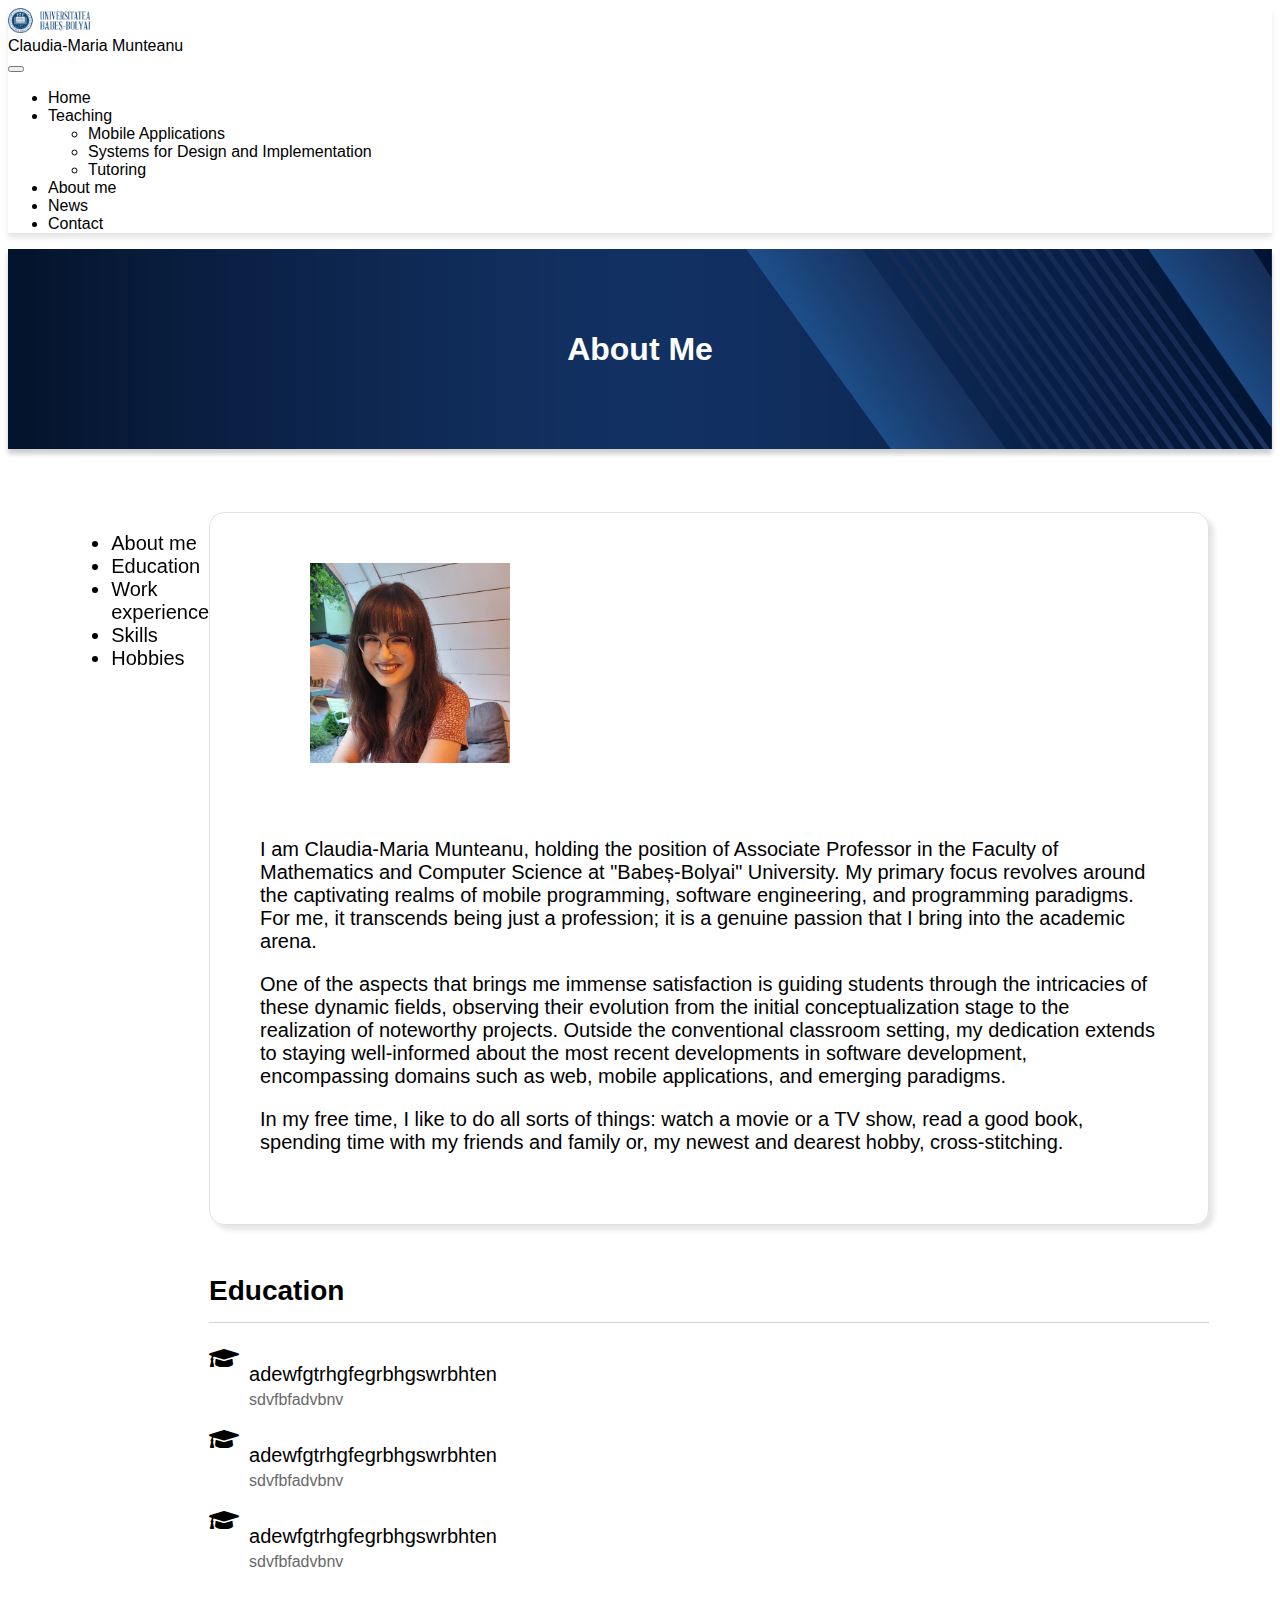
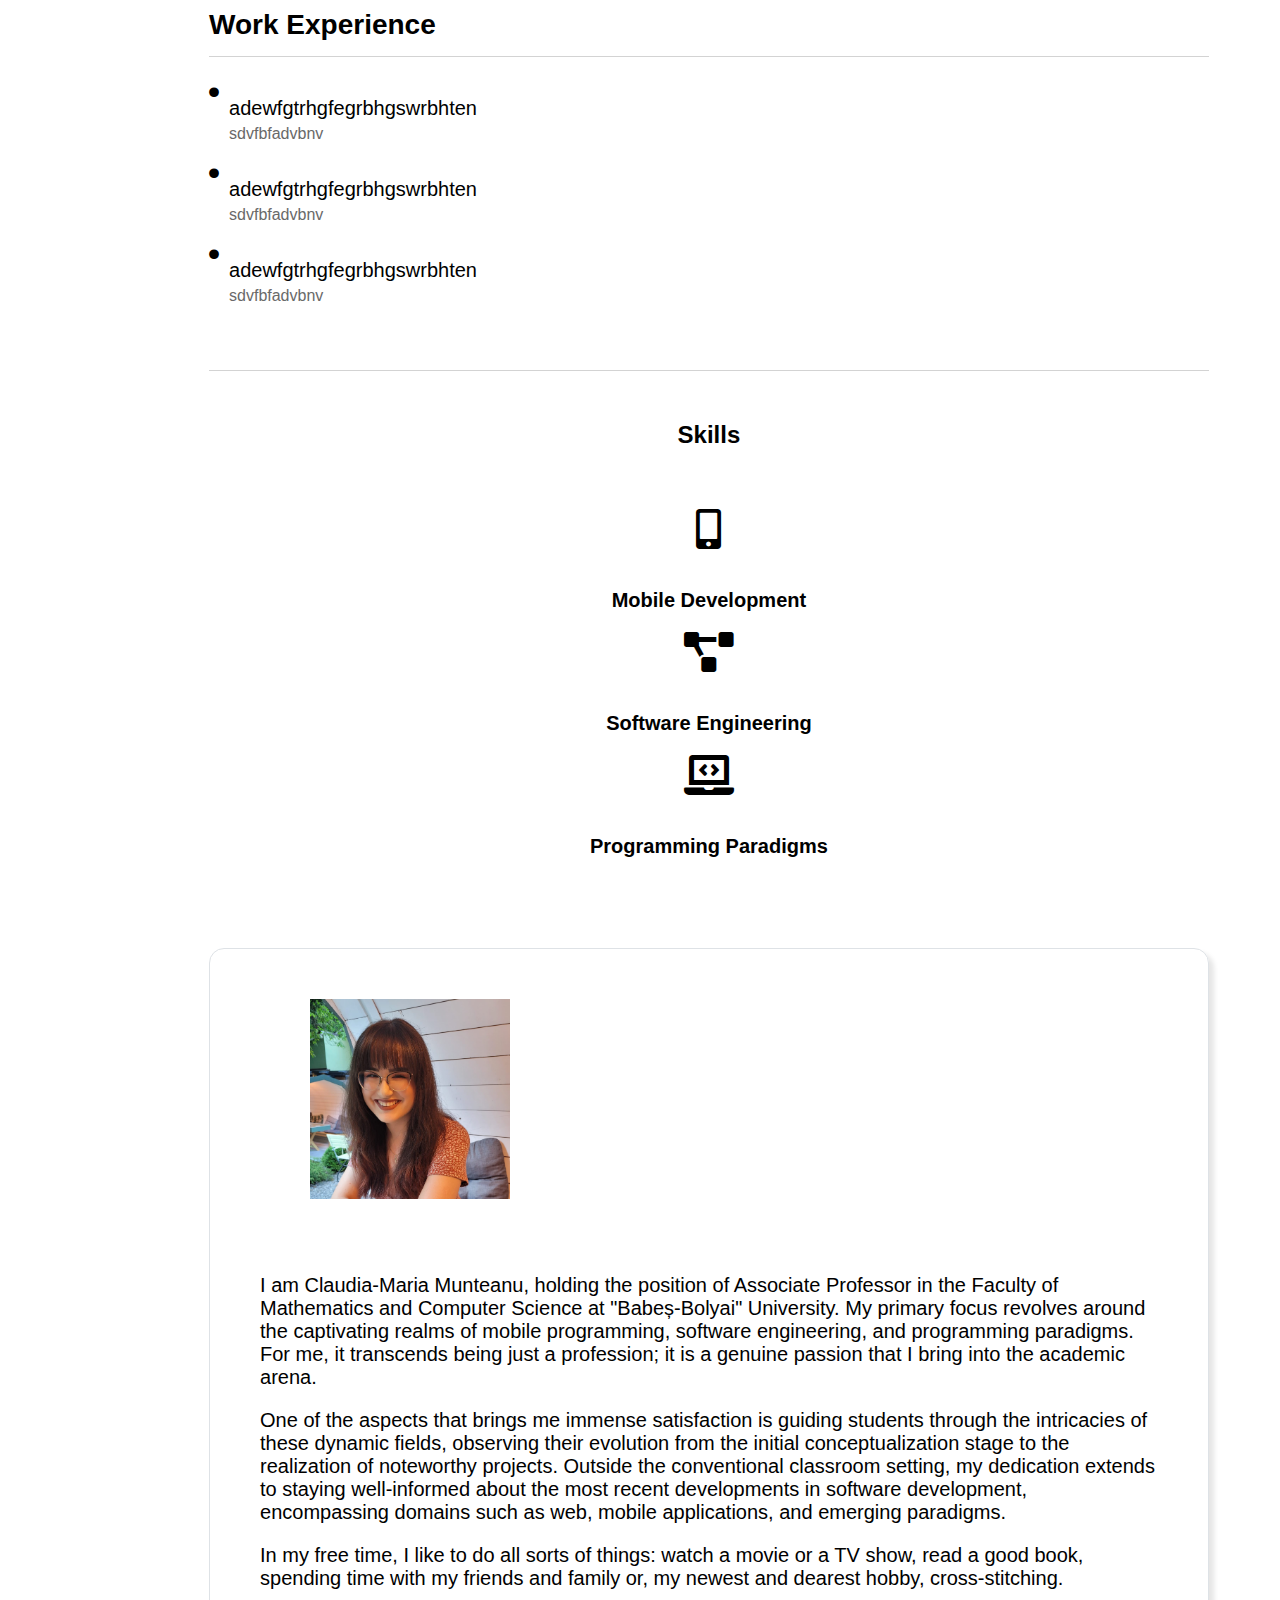
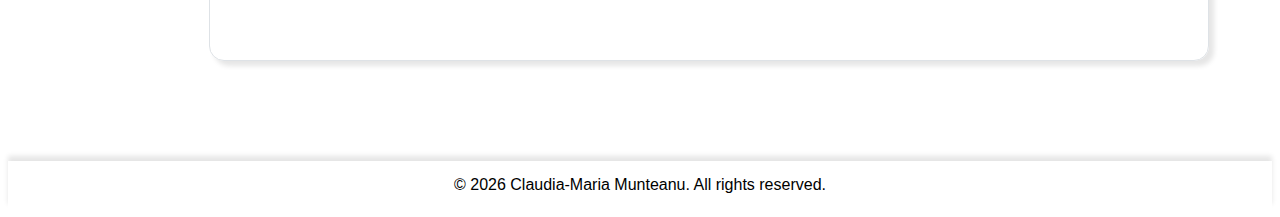
==== about-me/index.html @ 2b53bf12 "About me page" ====
<!DOCTYPE html>
<html lang="en">
<head>
    <meta charset="UTF-8">
    <meta name="viewport" content="width=device-width, initial-scale=1">
    <link href="https://cdn.jsdelivr.net/npm/bootstrap@5.3.2/dist/css/bootstrap.min.css" rel="stylesheet" integrity="sha384-T3c6CoIi6uLrA9TneNEoa7RxnatzjcDSCmG1MXxSR1GAsXEV/Dwwykc2MPK8M2HN" crossorigin="anonymous">
    <link rel="icon" type="image/png" href="../assets/favicons/favicon-16x16.png" sizes="16x16">
    <link rel="icon" type="image/png" href="../assets/favicons/favicon-32x32.png" sizes="32x32">
    <link rel="icon" type="image/x-icon" href="../assets/favicon/favicon.ico" >
    <link rel="shortcut icon" type="image/x-icon" href="../assets/favicon/favicon.ico">
    <link rel="stylesheet" href="https://cdnjs.cloudflare.com/ajax/libs/font-awesome/5.15.4/css/all.min.css" integrity="sha512-1ycn6IcaQQ40/MKBW2W4Rhis/DbILU74C1vSrLJxCq57o941Ym01SwNsOMqvEBFlcgUa6xLiPY/NS5R+E6ztJQ==" crossorigin="anonymous" referrerpolicy="no-referrer" />
    <link rel="stylesheet" type="text/css" href="about-me-style.css">
    <title>Claudia-Maria Munteanu</title>
</head>
<body class="d-flex flex-column min-vh-100">
    <nav class="navbar navbar-expand-md">
        <div class="container-fluid">
            <div class="navbar-brand">
                <img alt="Babeș-Bolyai University" src="../assets/ubb_logo.png">
                <div class="brand-name">Claudia-Maria Munteanu</div>
            </div>
            <button class="navbar-toggler" type="button" data-bs-toggle="collapse" data-bs-target="#navbarSupportedContent" aria-controls="navbarSupportedContent" aria-expanded="false" aria-label="Toggle navigation">
                <span class="navbar-toggler-icon"></span>
            </button>
            <div class="collapse navbar-collapse" id="navbarSupportedContent">
                <div class="brand-name-menu">Claudia-Maria Munteanu</div>
                <ul class="navbar-nav nav-underline ms-auto me-5 mb-2 mb-lg-0">
                    <li class="nav-item">
                        <a class="nav-link" href="../index.html">Home</a>
                    </li>
                    <li class="nav-item dropdown">
                        <a class="nav-link dropdown-toggle" href="#" role="button" data-bs-toggle="dropdown" aria-expanded="false">
                        Teaching
                        </a>
                        <ul class="dropdown-menu">
                        <li><a class="dropdown-item" href="#">Mobile Applications</a></li>
                        <li><a class="dropdown-item" href="#">Systems for Design and Implementation</a></li>
                        <li><a class="dropdown-item" href="#">Tutoring</a></li>
                        </ul>
                    </li>
                    <li class="nav-item">
                        <a class="nav-link active" aria-current="page" href="#">About me</a>
                    </li>
                    <li class="nav-item">
                        <a class="nav-link" href="../news/index.html">News</a>
                    </li>
                    <li class="nav-item">
                        <a class="nav-link" href="../contact/index.html">Contact</a>
                    </li>
                </ul>
            </div>
        </div>
    </nav>
    <main class="grid">
        <button type="button" aria-label="Go to top of page" class="btn btn-floating btn-lg" id="btn-back-to-top">
            <i class="fas fa-arrow-up"></i>
        </button>
        <div class="banner">
            <h1 class="heading-2">About Me</h1>
        </div>
        <div class="container-fluid">
            <div class="about-me-section row">
                <div class="page-navbar d-none d-lg-block col-lg-2">
                    <ul class="nav flex-column">
                        <li class="nav-item">
                            <a class="nav-link" href="#about-me-page-section">About me</a>
                        </li>
                        <li class="nav-item">
                            <a class="nav-link" href="#education-page-section">Education</a>
                        </li>
                        <li class="nav-item">
                            <a class="nav-link" href="#work-experience-page-section">Work experience</a>
                        </li>
                        <li class="nav-item">
                            <a class="nav-link" href="#skills-page-section">Skills</a>
                        </li>
                        <li class="nav-item">
                            <a class="nav-link" href="#hobbies-page-section">Hobbies</a>
                        </li>
                    </ul>
                </div>
                <div class="col-lg-10 container-fluid">
                    <div class="row"  id="about-me-page-section">
                        <div class="about-me-card col-lg">
                            <img src="../assets/MunteanuClaudia-Maria.jpeg" class="float-end" alt="Claudia-Maria Munteanu">
                            <p>I am Claudia-Maria Munteanu, holding the position of Associate Professor in the Faculty of Mathematics and Computer Science at "Babeș-Bolyai" University. My primary focus revolves around the captivating realms of mobile programming, software engineering, and programming paradigms. For me, it transcends being just a profession; it is a genuine passion that I bring into the academic arena.</p>
                            <p>One of the aspects that brings me immense satisfaction is guiding students through the intricacies of these dynamic fields, observing their evolution from the initial conceptualization stage to the realization of noteworthy projects. Outside the conventional classroom setting, my dedication extends to staying well-informed about the most recent developments in software development, encompassing domains such as web, mobile applications, and emerging paradigms.</p>     
                            <p>In my free time, I like to do all sorts of things: watch a movie or a TV show, read a good book, spending time with my friends and family or, my newest and dearest hobby, cross-stitching.</p>
                        </div> 
                    </div>
                    <div class="row gy-5">
                        <div class="col-md" id="education-page-section">
                            <h2 class="section-title">Education</h2>
                            <div class="section-row">
                                <i class="fas fa-graduation-cap"></i>
                                <div class="section-content">
                                    <p>adewfgtrhgfegrbhgswrbhten</p>
                                    <p class="place">sdvfbfadvbnv</p>
                                </div>
                            </div>
                            <div class="section-row">
                                <i class="fas fa-graduation-cap"></i>
                                <div class="section-content">
                                    <p>adewfgtrhgfegrbhgswrbhten</p>
                                    <p class="place">sdvfbfadvbnv</p>
                                </div>
                            </div>
                            <div class="section-row">
                                <i class="fas fa-graduation-cap"></i>
                                <div class="section-content">
                                    <p>adewfgtrhgfegrbhgswrbhten</p>
                                    <p class="place">sdvfbfadvbnv</p>
                                </div>
                            </div>
                        </div>
                        <div class="col-md" id="work-experience-page-section">
                            <h2 class="section-title">Work Experience</h2>
                            <div class="section-row">
                                <i class="fas fa-circle"></i>
                                <div class="section-content">
                                    <p>adewfgtrhgfegrbhgswrbhten</p>
                                    <p class="place">sdvfbfadvbnv</p>
                                </div>
                            </div>
                            <div class="section-row">
                                <i class="fas fa-circle"></i>
                                <div class="section-content">
                                    <p>adewfgtrhgfegrbhgswrbhten</p>
                                    <p class="place">sdvfbfadvbnv</p>
                                </div>
                            </div>
                            <div class="section-row">
                                <i class="fas fa-circle"></i>
                                <div class="section-content">
                                    <p>adewfgtrhgfegrbhgswrbhten</p>
                                    <p class="place">sdvfbfadvbnv</p>
                                </div>
                            </div>
                        </div>
                    </div>
                    <div class="skills-row row" id="skills-page-section">
                        <div class="skills-cell col">
                            <h2>Skills</h2>
                            <div class="skills-content-row row gy-5">
                                <div class="skill col-sm">
                                    <i class="fas fa-mobile-alt"></i>
                                    <h3 class="heading-5">Mobile Development</h3>
                                </div>
                                <div class="skill col-sm">
                                    <i class="fas fa-project-diagram"></i>
                                    <h3 class="heading-5">Software Engineering</h3>
                                </div>
                                <div class="skill col-sm">
                                    <i class="fas fa-laptop-code"></i>
                                    <h3 class="heading-5">Programming Paradigms</h3>
                                </div>
                            </div>
                        </div>
                    </div>
                    <div class="row" id="hobbies-page-section">
                        <div class="hobbies-card col-lg">
                            <img src="../assets/MunteanuClaudia-Maria.jpeg" class="float-end" alt="Claudia-Maria Munteanu">
                            <p>I am Claudia-Maria Munteanu, holding the position of Associate Professor in the Faculty of Mathematics and Computer Science at "Babeș-Bolyai" University. My primary focus revolves around the captivating realms of mobile programming, software engineering, and programming paradigms. For me, it transcends being just a profession; it is a genuine passion that I bring into the academic arena.</p>
                            <p>One of the aspects that brings me immense satisfaction is guiding students through the intricacies of these dynamic fields, observing their evolution from the initial conceptualization stage to the realization of noteworthy projects. Outside the conventional classroom setting, my dedication extends to staying well-informed about the most recent developments in software development, encompassing domains such as web, mobile applications, and emerging paradigms.</p>     
                            <p>In my free time, I like to do all sorts of things: watch a movie or a TV show, read a good book, spending time with my friends and family or, my newest and dearest hobby, cross-stitching.</p>
                        </div> 
                    </div>
                </div>
            </div>
        </div>
    </main>
    <footer class="mt-auto" id="footer"></footer>
    <script src="https://cdn.jsdelivr.net/npm/bootstrap@5.3.2/dist/js/bootstrap.bundle.min.js" integrity="sha384-C6RzsynM9kWDrMNeT87bh95OGNyZPhcTNXj1NW7RuBCsyN/o0jlpcV8Qyq46cDfL" crossorigin="anonymous"></script>
    <script src="../javascript/general-scripts.js"></script>
</body>
</html>
---- about-me/about-me-style.css ----
body{
    font-family: 'Trebuchet MS', 'Lucida Sans Unicode', 'Lucida Grande', 'Lucida Sans', Arial, sans-serif, sans-serif;
}

a{
    text-decoration: none;
    color: black;
}

.heading-2{
    font-size: 2rem;
}

.heading-3{
    font-size: 1.75rem;
    font-weight: 600;
}

.heading-5{
    font-size: 1.25rem;
}

#btn-back-to-top {
    position: fixed;
    bottom: 20px;
    right: 20px;
    display: none;
    background-color: darkblue;
    color: white;
    border-radius: 50%;
}

#btn-back-to-top:hover{
    background-color: #3232a2;
}

.nav-item a:hover{
    background-color: #e9e9e9;
    color: black;
}

.navbar-brand img{
    height: 25px;
    margin-right: 20px;
}

div.navbar-brand {
    display: contents;
    color: var(--bs-navbar-active-color);
}

.navbar{
    background-color: var(--bs-tertiary-bg);
    box-shadow: 0 5px 5px rgba(0, 0, 0, 0.1);
}

.brand-name-menu{
    display: none;
} 

#footer{
    background-color: var(--bs-tertiary-bg);
    padding: 15px 0 15px 0;
    text-align: center;
    box-shadow: 0 -5px 5px rgba(0, 0, 0, 0.1);
}

.banner{
    background-image: url("../assets/blue_banner.jpg");
    background-color: #123062;
    background-size:cover;
    color: white;
    height: 200px;
    box-shadow: 0 5px 5px rgba(0, 0, 0, 0.2);
    font-weight: 700;
    display: flex;
    flex-direction: column;
    align-items: center;
    justify-content: center;
}

.about-me-section{
    margin: 5% 5% 0 5%;
    display: flex;
    align-items: flex-start;
}

.page-navbar{
    font-size: 20px;
    position: sticky; 
    top: 30%;
}

.nav-link{
    color: black;
}

.about-me-card{
    border: solid #dee2e6 1px;
    border-radius: 15px;
    box-shadow: 5px 5px 5px rgba(0, 0, 0, 0.1);
    padding: 50px;
    font-size: 20px;
}

.about-me-card img{
    height: 200px;
    margin-left: 50px;
    margin-bottom: 50px;
}

.row{
    margin-bottom: 50px;
}

.section-title{
    font-size: 1.75rem;
    font-weight: 600;
    border-bottom: 1px solid lightgray;
    padding-bottom: 15px;
    margin-bottom: 20px;
}

.section-row{
    display: flex;
    flex-direction: row;
    align-items: start;
    justify-content: start;
}

#education-page-section i{
    margin-right: 10px;
    margin-top: 3px;
    font-size: 24px;
}

.section-content{
    font-size: 20px;
    margin-bottom: 15px;
}

.section-content p{
    margin-bottom: 0;
}

.place{
    margin-top: 5px;
    font-size: 16px;
    color: dimgray;
}

#work-experience-page-section i{
    font-size: 10px;
    margin-right: 10px;
    margin-top: 10px;
}

.skills-row{
    border-top: 1px solid lightgray;
    padding-top: 10px;
}

.skills-cell{
    display: flex;
    flex-direction: column;
    align-items: center;
    justify-content: start;
}

.skills-cell h2{
    font-weight: 600;
    padding-top: 20px;
    padding-bottom: 10px;
}

.skills-content-row{
    width: 100%;
    padding-top: 30px;
    margin-bottom: 20px;
}

.skill{
    display: flex;
    flex-direction: column;
    align-items: center;
    justify-content: center;
    text-align: center;
}

.skill i{
    font-size: 40px;
    padding-bottom: 20px;
}

.hobbies-card{
    border: solid #dee2e6 1px;
    border-radius: 15px;
    box-shadow: 5px 5px 5px rgba(0, 0, 0, 0.1);
    padding: 50px;
    font-size: 20px;
}

.hobbies-card img{
    height: 200px;
    margin-left: 50px;
    margin-bottom: 50px;
}

@media screen and (max-width: 576px){
    .about-me-card{
        display: flex;
        flex-direction: column;
        align-items: center;
        justify-content: start;
    }
}

@media screen and (max-width: 425px) {
    .brand-name{
        display: none;
    }

    .brand-name-menu{
        display: block;
        padding-bottom: 10px;
        border-bottom: 1px solid lightgray;
    }
}
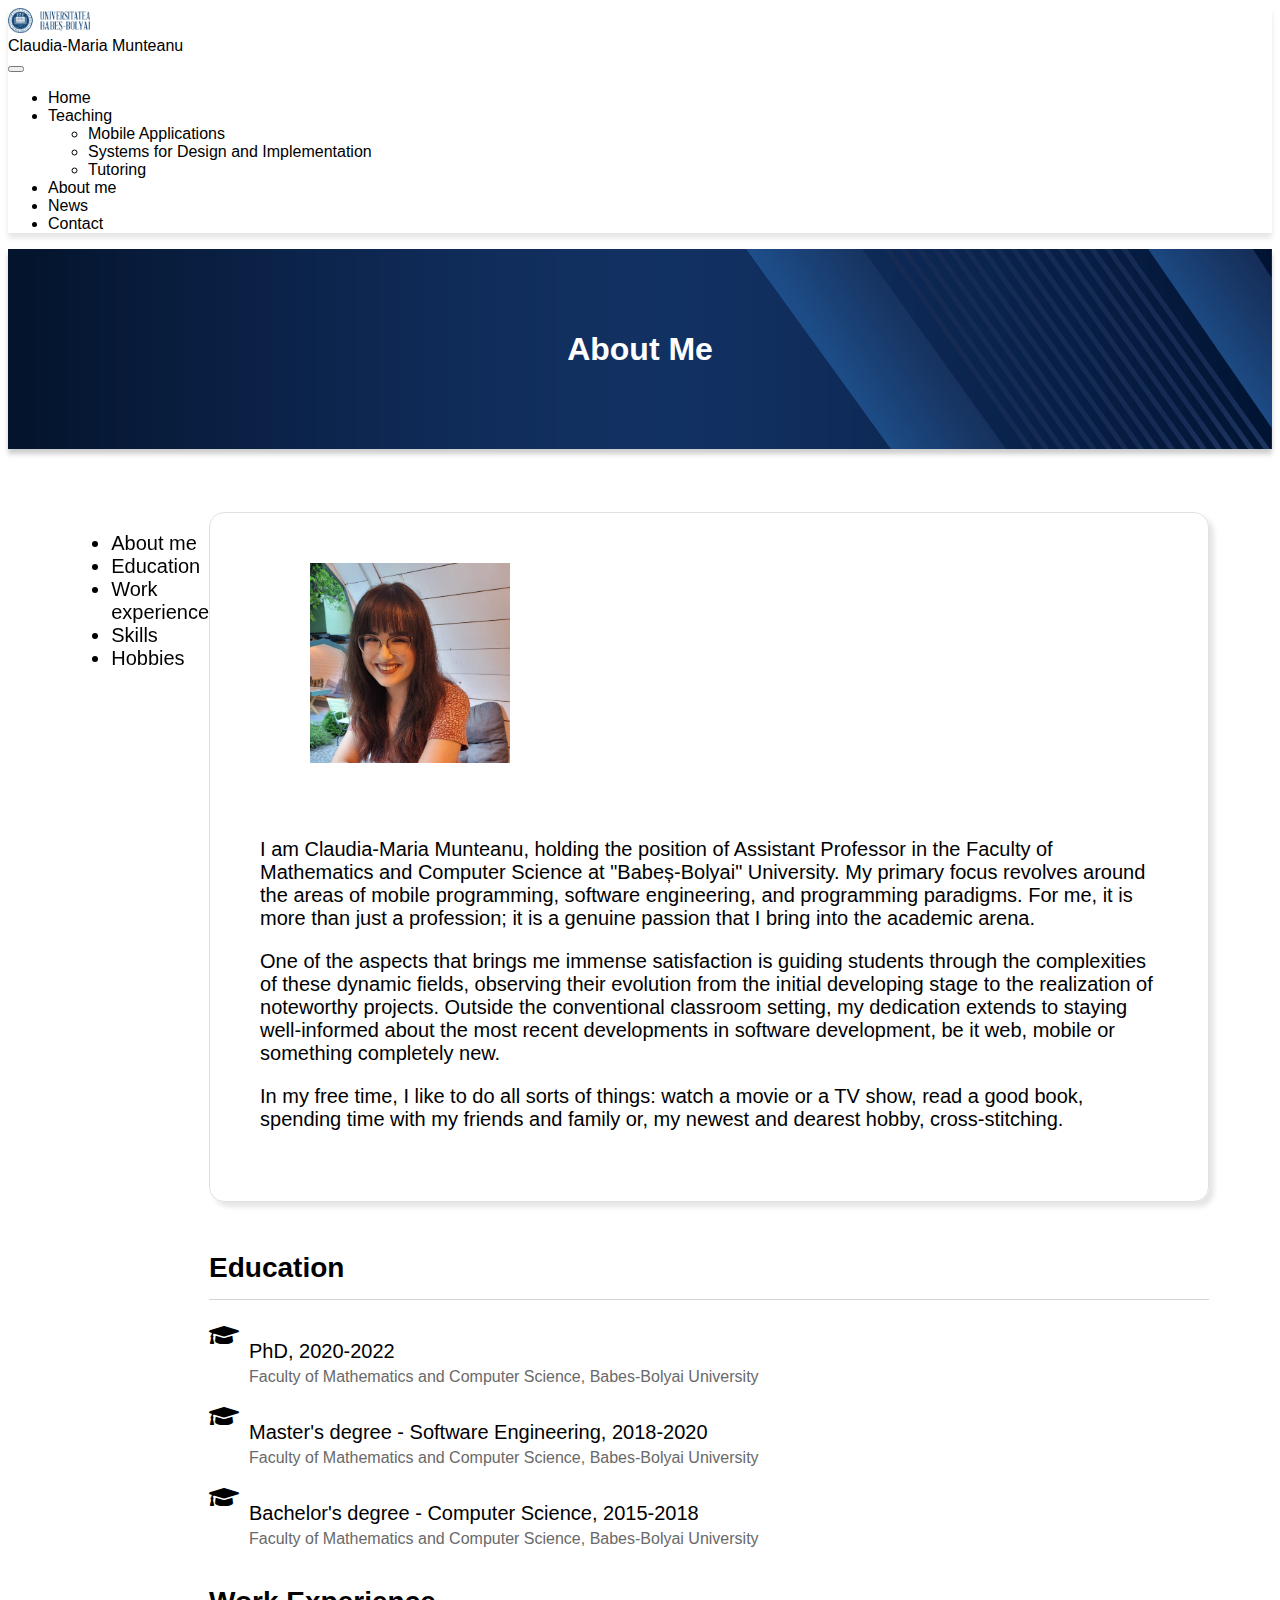
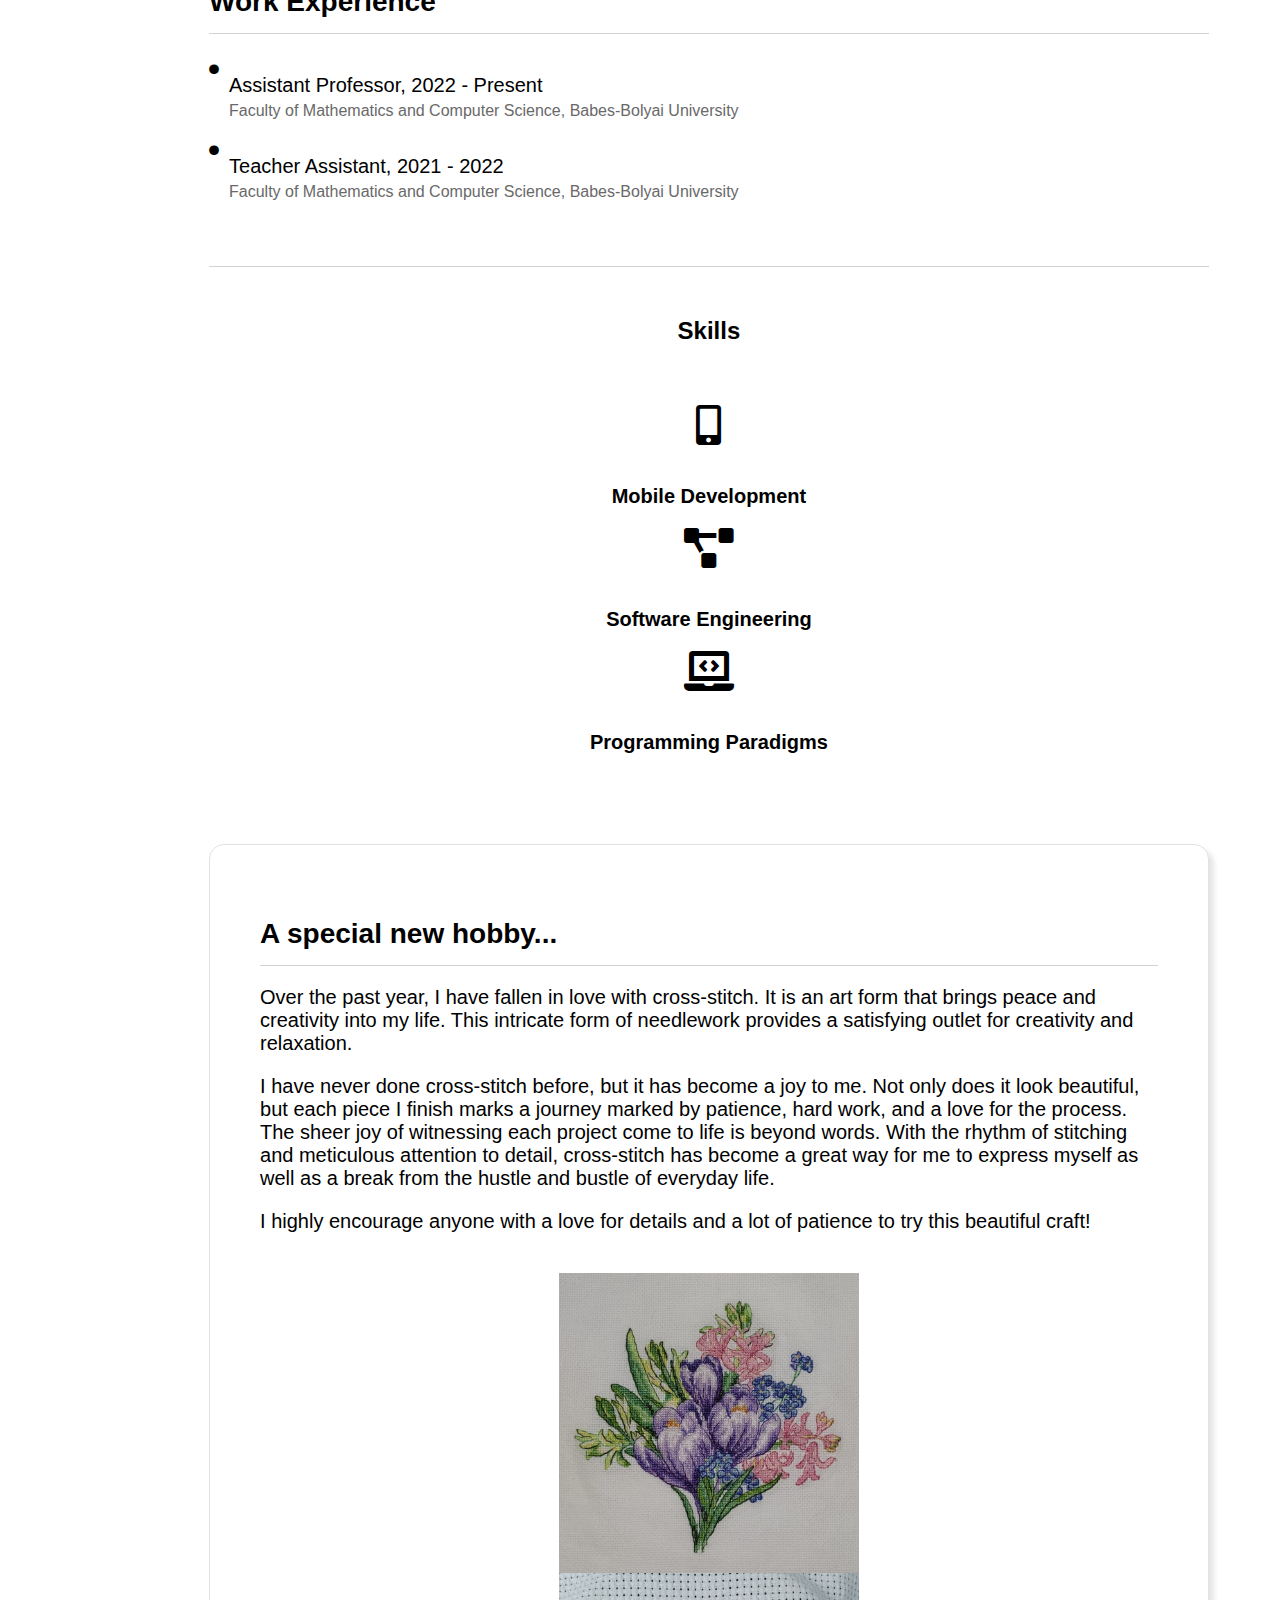
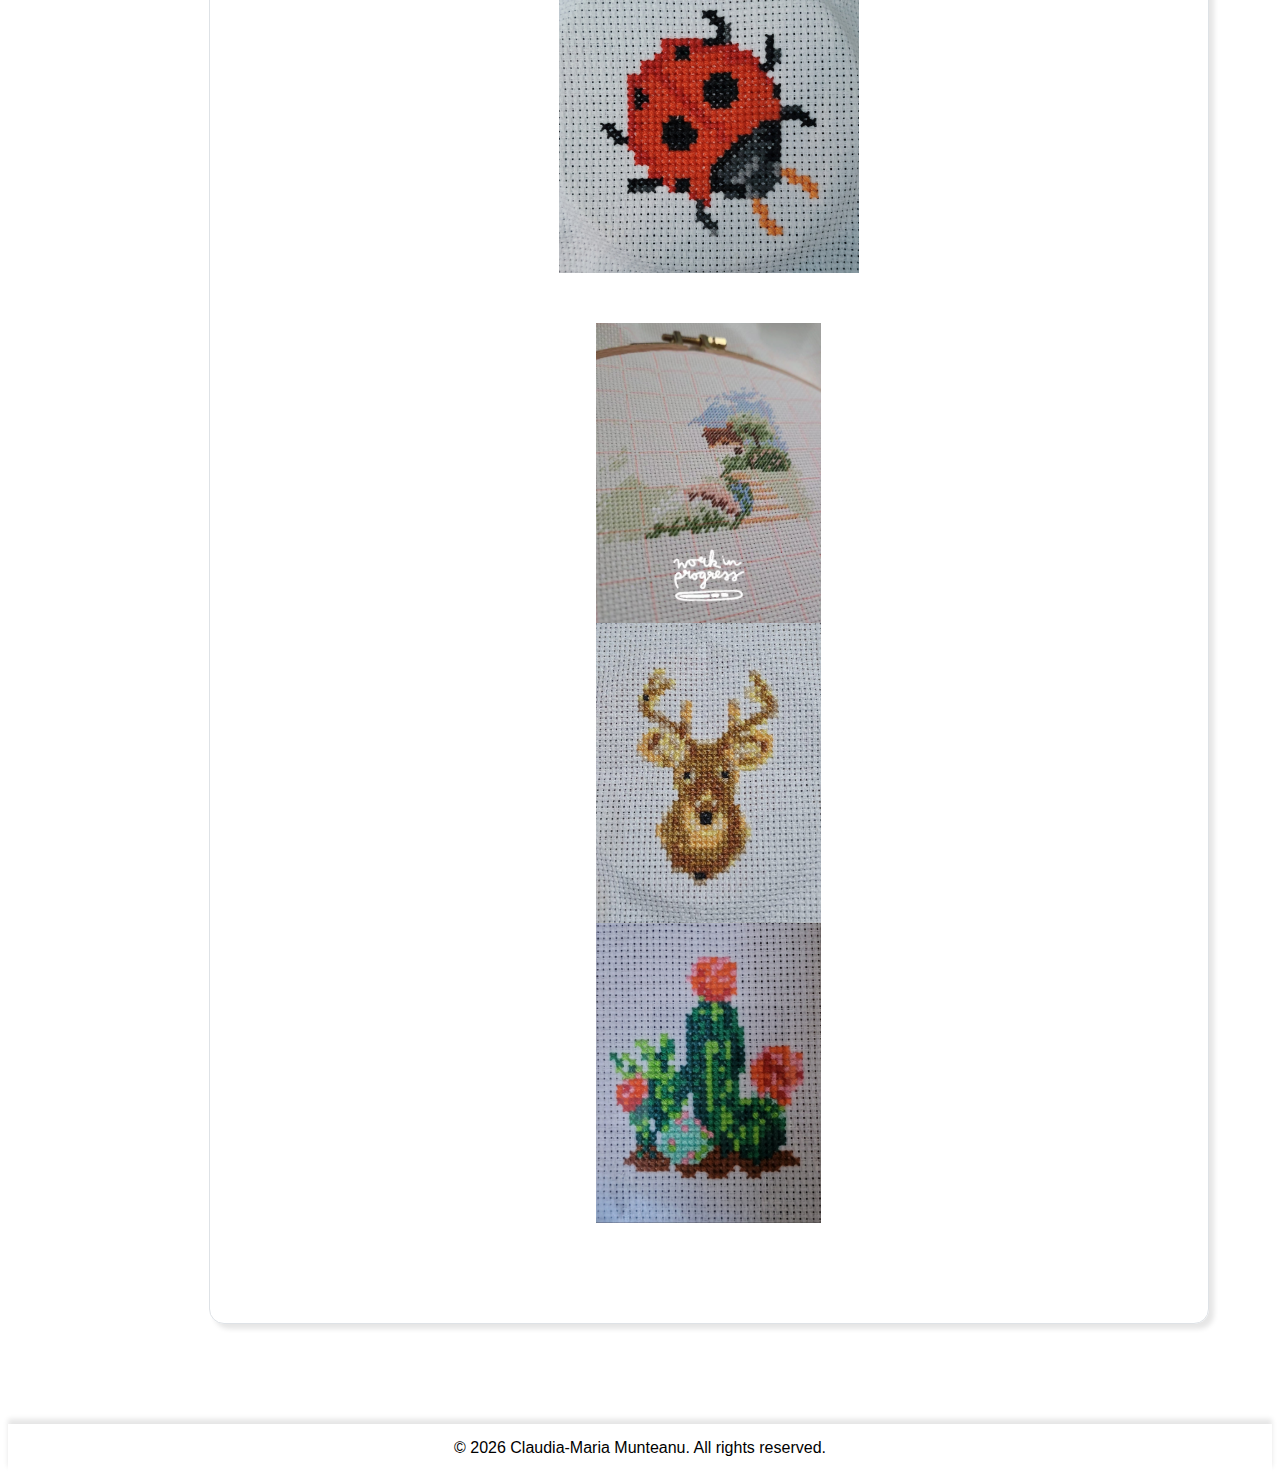
==== commit b55da66d: "Finished pages" ====
--- a/about-me/index.html
+++ b/about-me/index.html
@@ -8,7 +8,7 @@
     <link rel="icon" type="image/png" href="../assets/favicons/favicon-32x32.png" sizes="32x32">
     <link rel="icon" type="image/x-icon" href="../assets/favicon/favicon.ico" >
     <link rel="shortcut icon" type="image/x-icon" href="../assets/favicon/favicon.ico">
-    <link rel="stylesheet" href="https://cdnjs.cloudflare.com/ajax/libs/font-awesome/5.15.4/css/all.min.css" integrity="sha512-1ycn6IcaQQ40/MKBW2W4Rhis/DbILU74C1vSrLJxCq57o941Ym01SwNsOMqvEBFlcgUa6xLiPY/NS5R+E6ztJQ==" crossorigin="anonymous" referrerpolicy="no-referrer" />
+    <link rel="stylesheet" href="https://cdnjs.cloudflare.com/ajax/libs/font-awesome/5.15.4/css/all.min.css" integrity="sha512-1ycn6IcaQQ40/MKBW2W4Rhis/DbILU74C1vSrLJxCq57o941Ym01SwNsOMqvEBFlcgUa6xLiPY/NS5R+E6ztJQ==" crossorigin="anonymous" referrerpolicy="no-referrer">
     <link rel="stylesheet" type="text/css" href="about-me-style.css">
     <title>Claudia-Maria Munteanu</title>
 </head>
@@ -33,9 +33,9 @@
                         Teaching
                         </a>
                         <ul class="dropdown-menu">
-                        <li><a class="dropdown-item" href="#">Mobile Applications</a></li>
-                        <li><a class="dropdown-item" href="#">Systems for Design and Implementation</a></li>
-                        <li><a class="dropdown-item" href="#">Tutoring</a></li>
+                        <li><a class="dropdown-item" href="../teaching/mobile-applications/index.html">Mobile Applications</a></li>
+                        <li><a class="dropdown-item" href="../teaching/sdi/index.html">Systems for Design and Implementation</a></li>
+                        <li><a class="dropdown-item" href="../teaching/tutoring/index.html">Tutoring</a></li>
                         </ul>
                     </li>
                     <li class="nav-item">
@@ -83,8 +83,8 @@
                     <div class="row"  id="about-me-page-section">
                         <div class="about-me-card col-lg">
                             <img src="../assets/MunteanuClaudia-Maria.jpeg" class="float-end" alt="Claudia-Maria Munteanu">
-                            <p>I am Claudia-Maria Munteanu, holding the position of Associate Professor in the Faculty of Mathematics and Computer Science at "Babeș-Bolyai" University. My primary focus revolves around the captivating realms of mobile programming, software engineering, and programming paradigms. For me, it transcends being just a profession; it is a genuine passion that I bring into the academic arena.</p>
-                            <p>One of the aspects that brings me immense satisfaction is guiding students through the intricacies of these dynamic fields, observing their evolution from the initial conceptualization stage to the realization of noteworthy projects. Outside the conventional classroom setting, my dedication extends to staying well-informed about the most recent developments in software development, encompassing domains such as web, mobile applications, and emerging paradigms.</p>     
+                            <p>I am Claudia-Maria Munteanu, holding the position of Assistant Professor in the Faculty of Mathematics and Computer Science at "Babeș-Bolyai" University. My primary focus revolves around the areas of mobile programming, software engineering, and programming paradigms. For me, it is more than just a profession; it is a genuine passion that I bring into the academic arena.</p>
+                            <p>One of the aspects that brings me immense satisfaction is guiding students through the complexities of these dynamic fields, observing their evolution from the initial developing stage to the realization of noteworthy projects. Outside the conventional classroom setting, my dedication extends to staying well-informed about the most recent developments in software development, be it web, mobile or something completely new.</p>     
                             <p>In my free time, I like to do all sorts of things: watch a movie or a TV show, read a good book, spending time with my friends and family or, my newest and dearest hobby, cross-stitching.</p>
                         </div> 
                     </div>
@@ -94,22 +94,22 @@
                             <div class="section-row">
                                 <i class="fas fa-graduation-cap"></i>
                                 <div class="section-content">
-                                    <p>adewfgtrhgfegrbhgswrbhten</p>
-                                    <p class="place">sdvfbfadvbnv</p>
+                                    <p>PhD, 2020-2022</p>
+                                    <p class="place">Faculty of Mathematics and Computer Science, Babes-Bolyai University</p>
                                 </div>
                             </div>
                             <div class="section-row">
                                 <i class="fas fa-graduation-cap"></i>
                                 <div class="section-content">
-                                    <p>adewfgtrhgfegrbhgswrbhten</p>
-                                    <p class="place">sdvfbfadvbnv</p>
+                                    <p>Master's degree - Software Engineering, 2018-2020</p>
+                                    <p class="place">Faculty of Mathematics and Computer Science, Babes-Bolyai University</p>
                                 </div>
                             </div>
                             <div class="section-row">
                                 <i class="fas fa-graduation-cap"></i>
                                 <div class="section-content">
-                                    <p>adewfgtrhgfegrbhgswrbhten</p>
-                                    <p class="place">sdvfbfadvbnv</p>
+                                    <p>Bachelor's degree - Computer Science, 2015-2018</p>
+                                    <p class="place">Faculty of Mathematics and Computer Science, Babes-Bolyai University</p>
                                 </div>
                             </div>
                         </div>
@@ -118,22 +118,15 @@
                             <div class="section-row">
                                 <i class="fas fa-circle"></i>
                                 <div class="section-content">
-                                    <p>adewfgtrhgfegrbhgswrbhten</p>
-                                    <p class="place">sdvfbfadvbnv</p>
+                                    <p>Assistant Professor, 2022 - Present</p>
+                                    <p class="place">Faculty of Mathematics and Computer Science, Babes-Bolyai University</p>
                                 </div>
                             </div>
                             <div class="section-row">
                                 <i class="fas fa-circle"></i>
                                 <div class="section-content">
-                                    <p>adewfgtrhgfegrbhgswrbhten</p>
-                                    <p class="place">sdvfbfadvbnv</p>
-                                </div>
-                            </div>
-                            <div class="section-row">
-                                <i class="fas fa-circle"></i>
-                                <div class="section-content">
-                                    <p>adewfgtrhgfegrbhgswrbhten</p>
-                                    <p class="place">sdvfbfadvbnv</p>
+                                    <p>Teacher Assistant, 2021 - 2022</p>
+                                    <p class="place">Faculty of Mathematics and Computer Science, Babes-Bolyai University</p>
                                 </div>
                             </div>
                         </div>
@@ -159,10 +152,29 @@
                     </div>
                     <div class="row" id="hobbies-page-section">
                         <div class="hobbies-card col-lg">
-                            <img src="../assets/MunteanuClaudia-Maria.jpeg" class="float-end" alt="Claudia-Maria Munteanu">
-                            <p>I am Claudia-Maria Munteanu, holding the position of Associate Professor in the Faculty of Mathematics and Computer Science at "Babeș-Bolyai" University. My primary focus revolves around the captivating realms of mobile programming, software engineering, and programming paradigms. For me, it transcends being just a profession; it is a genuine passion that I bring into the academic arena.</p>
-                            <p>One of the aspects that brings me immense satisfaction is guiding students through the intricacies of these dynamic fields, observing their evolution from the initial conceptualization stage to the realization of noteworthy projects. Outside the conventional classroom setting, my dedication extends to staying well-informed about the most recent developments in software development, encompassing domains such as web, mobile applications, and emerging paradigms.</p>     
-                            <p>In my free time, I like to do all sorts of things: watch a movie or a TV show, read a good book, spending time with my friends and family or, my newest and dearest hobby, cross-stitching.</p>
+                            <h2 class="heading-3">A special new hobby...</h2>
+                            <p>Over the past year, I have fallen in love with cross-stitch. It is an art form that brings peace and creativity into my life. This intricate form of needlework provides a satisfying outlet for creativity and relaxation.</p> 
+                            <p>I have never done cross-stitch before, but it  has become a joy to me. Not only does it look beautiful, but each piece I finish marks a journey marked by patience, hard work, and a love for the process. The sheer joy of witnessing each project come to life is beyond words. With the rhythm of stitching and meticulous attention to detail, cross-stitch has become a great way for me to express myself as well as a break from the hustle and bustle of everyday life.</p>
+                            <p>I highly encourage anyone with a love for details and a lot of patience to try this beautiful craft!</p>
+                            <div class="row gy-5">
+                                <div class="image col-md">
+                                    <img src="../assets/cross-stitch1.jpg" class="img-fluid" alt="Cross stitching of a flower bouquet", width="300px", height="300px">
+                                </div>
+                                <div class="image col-md">
+                                    <img src="../assets/cross-stitch2.jpg" class="img-fluid" alt="Cross stitching of a flower bouquet", width="300px", height="300px">
+                                </div>
+                            </div>
+                            <div class="row gy-5">
+                                <div class="image col-lg-4 col-md-6">
+                                    <img src="../assets/cross-stitch3.jpg" class="img-fluid" alt="Cross stitching of a flower bouquet", width="225px", height="300px">
+                                </div>
+                                <div class="image col-lg-4 col-md-6">
+                                    <img src="../assets/cross-stitch4.jpg" class="img-fluid" alt="Cross stitching of a flower bouquet", width="225px", height="300px">
+                                </div>
+                                <div class="image col-lg-4 col-md-6">
+                                    <img src="../assets/cross-stitch5.jpg" class="img-fluid" alt="Cross stitching of a flower bouquet", width="225px", height="300px">
+                                </div>
+                            </div>
                         </div> 
                     </div>
                 </div>
--- a/about-me/about-me-style.css
+++ b/about-me/about-me-style.css
@@ -200,10 +200,24 @@
     font-size: 20px;
 }
 
-.hobbies-card img{
-    height: 200px;
-    margin-left: 50px;
-    margin-bottom: 50px;
+.hobbies-card h2{
+    border-bottom: 1px solid lightgray;
+    padding-bottom: 15px;
+    margin-bottom: 20px;
+}
+
+.image{
+    padding: 0;
+    display: flex;
+    justify-content: center;
+}
+
+.image img{
+    display: block;
+}
+
+.hobbies-card p:last-of-type{
+    padding-bottom: 20px;
 }
 
 @media screen and (max-width: 576px){
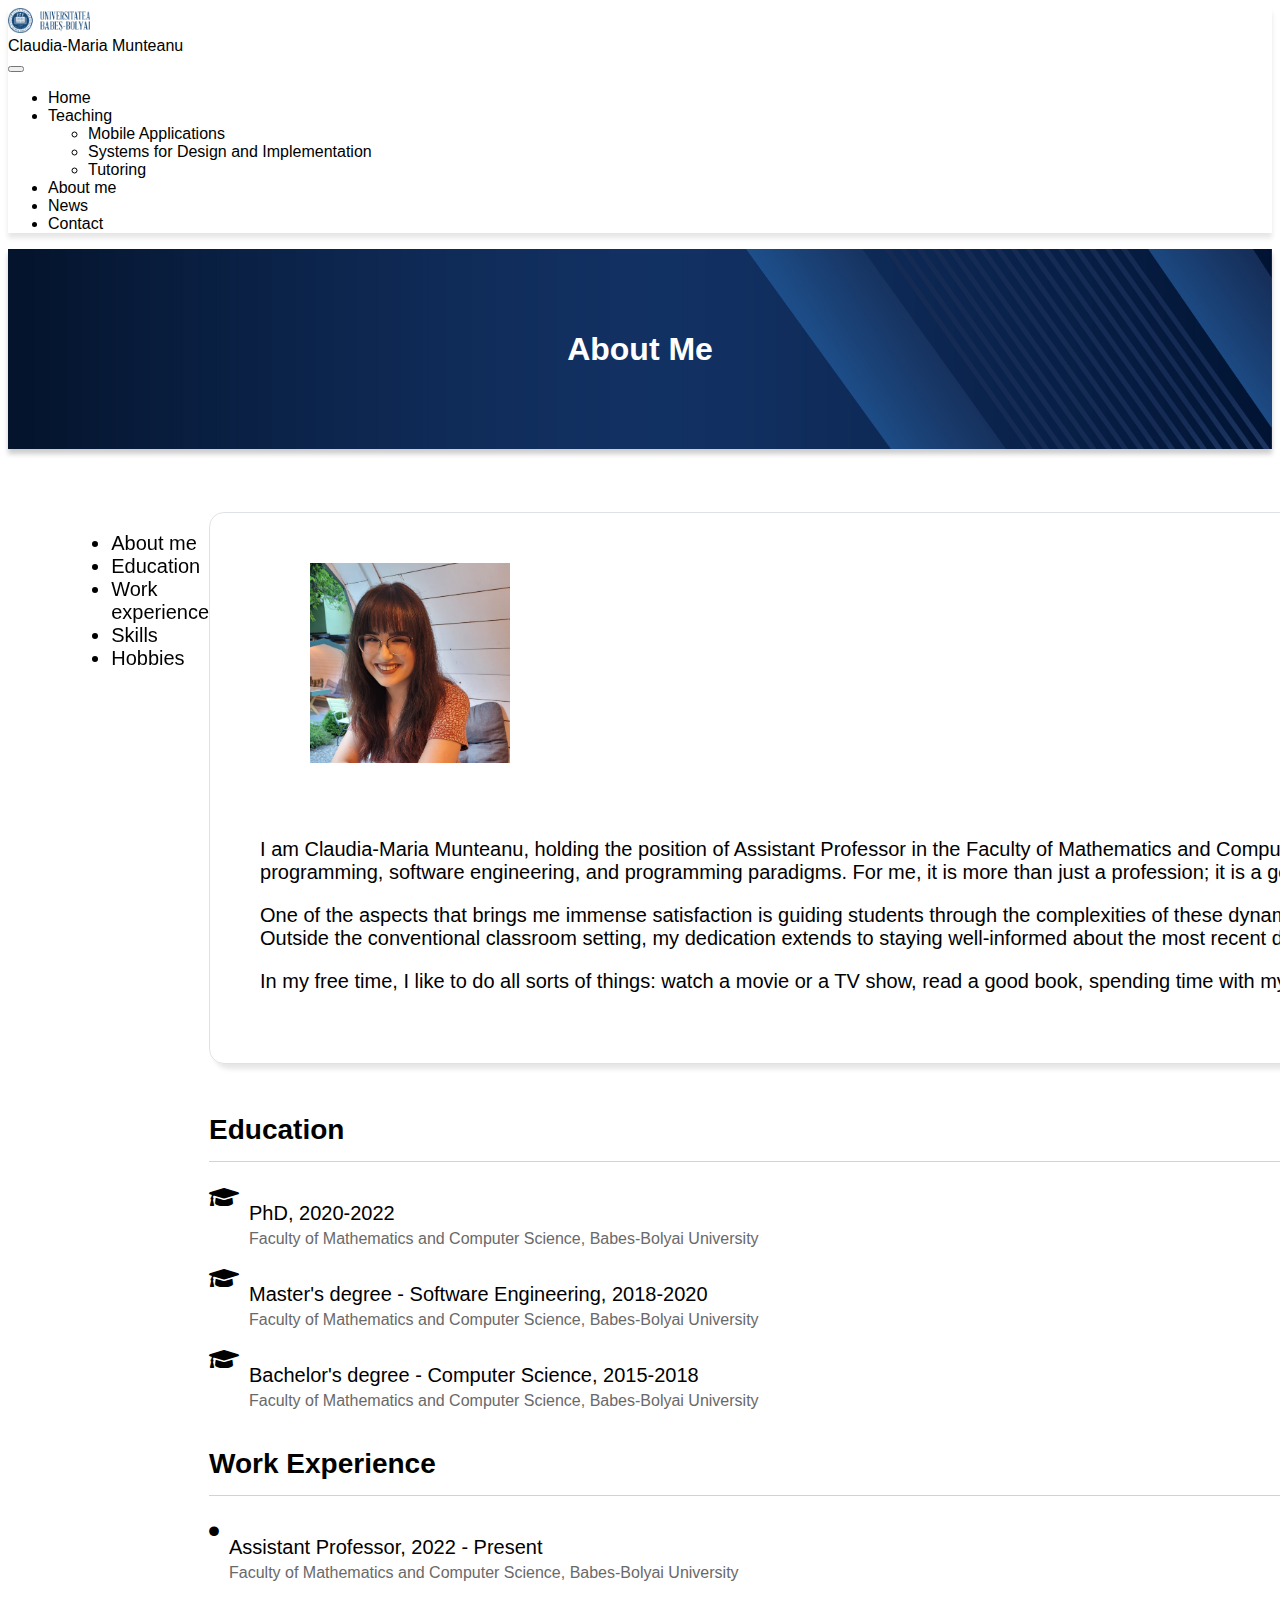
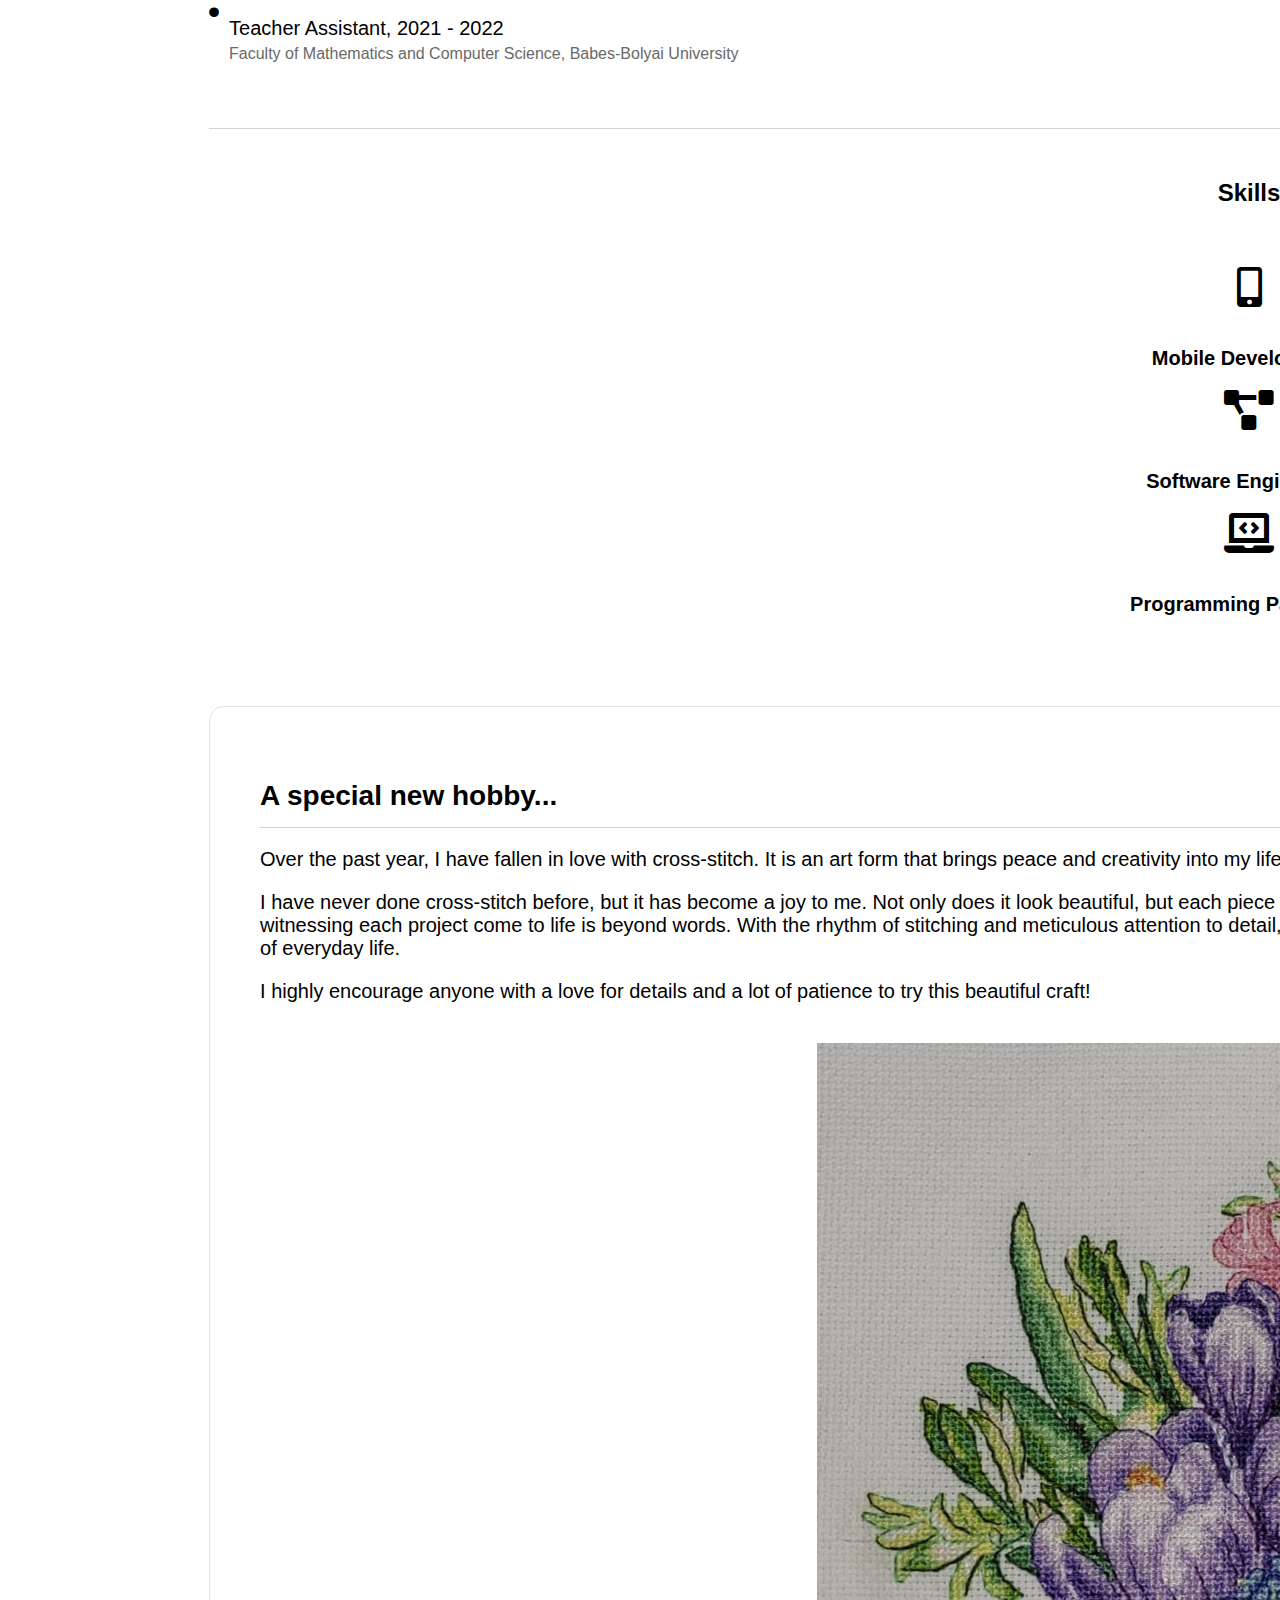
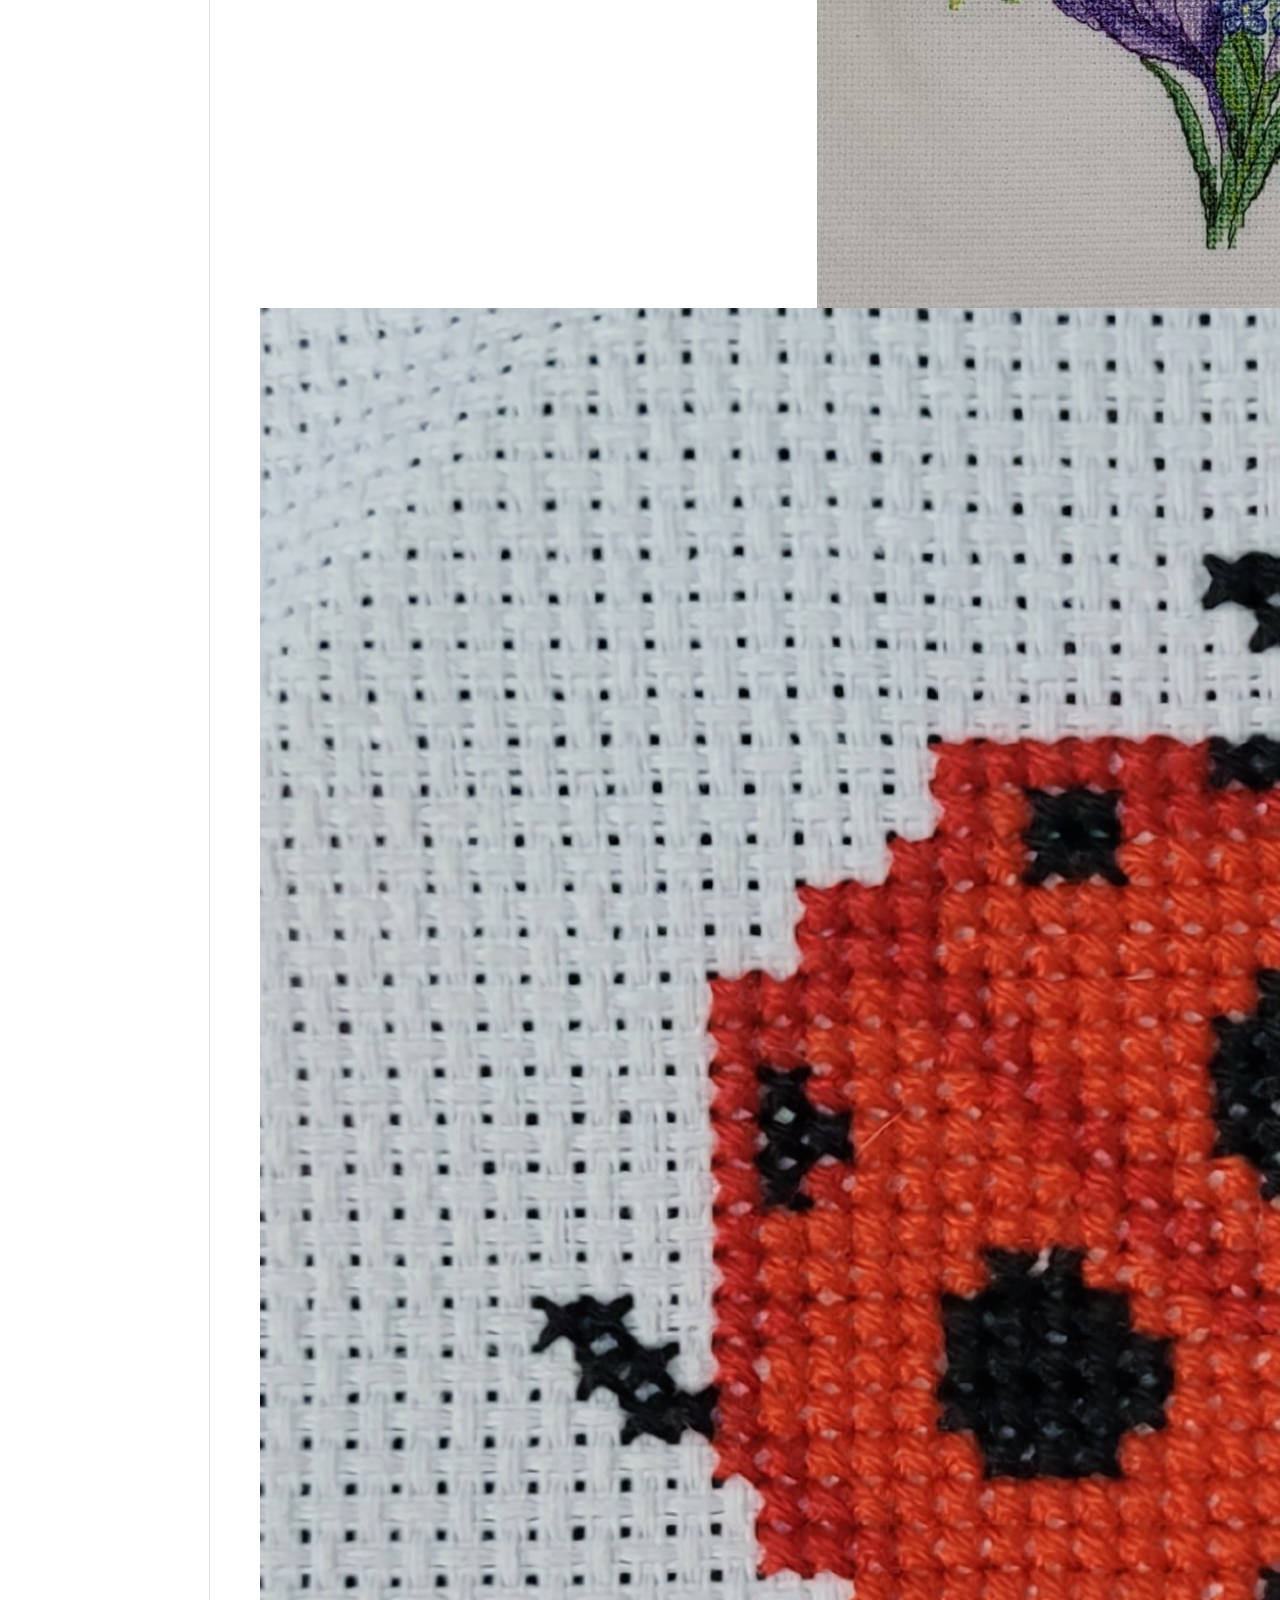
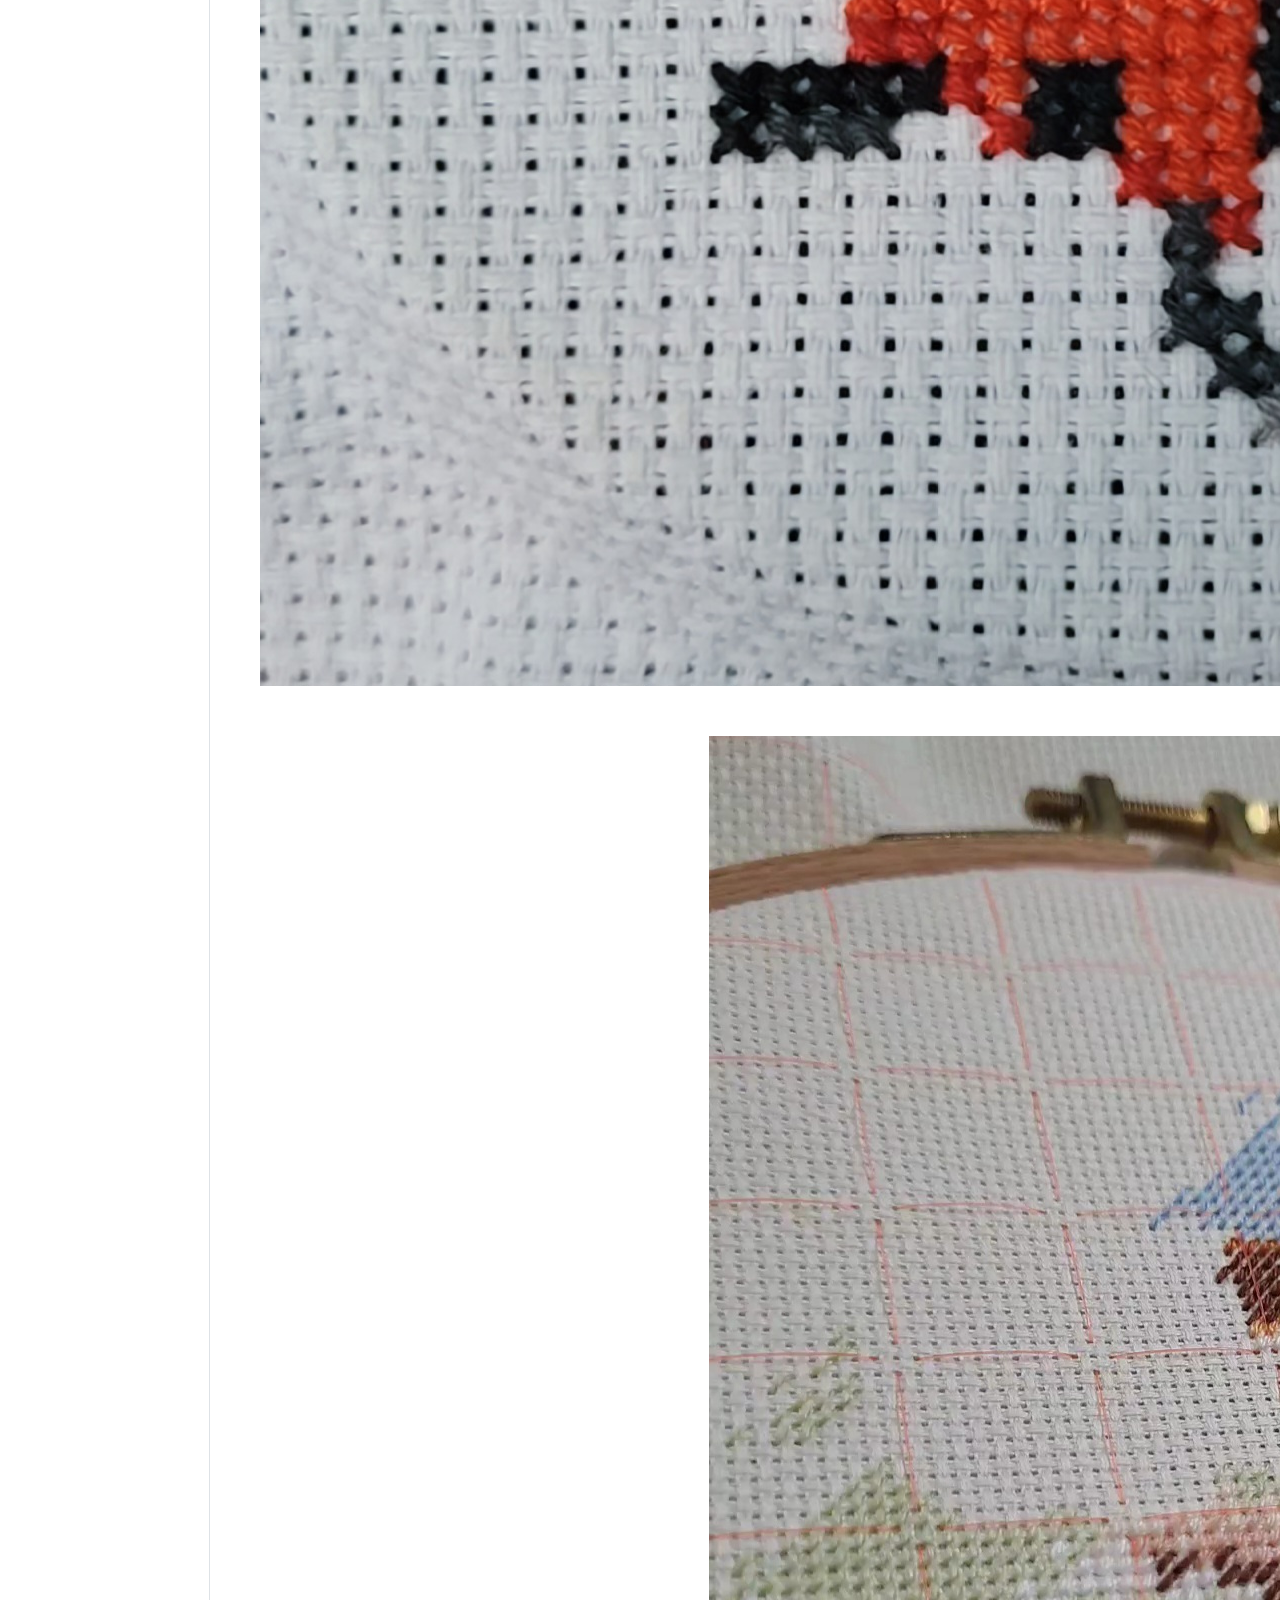
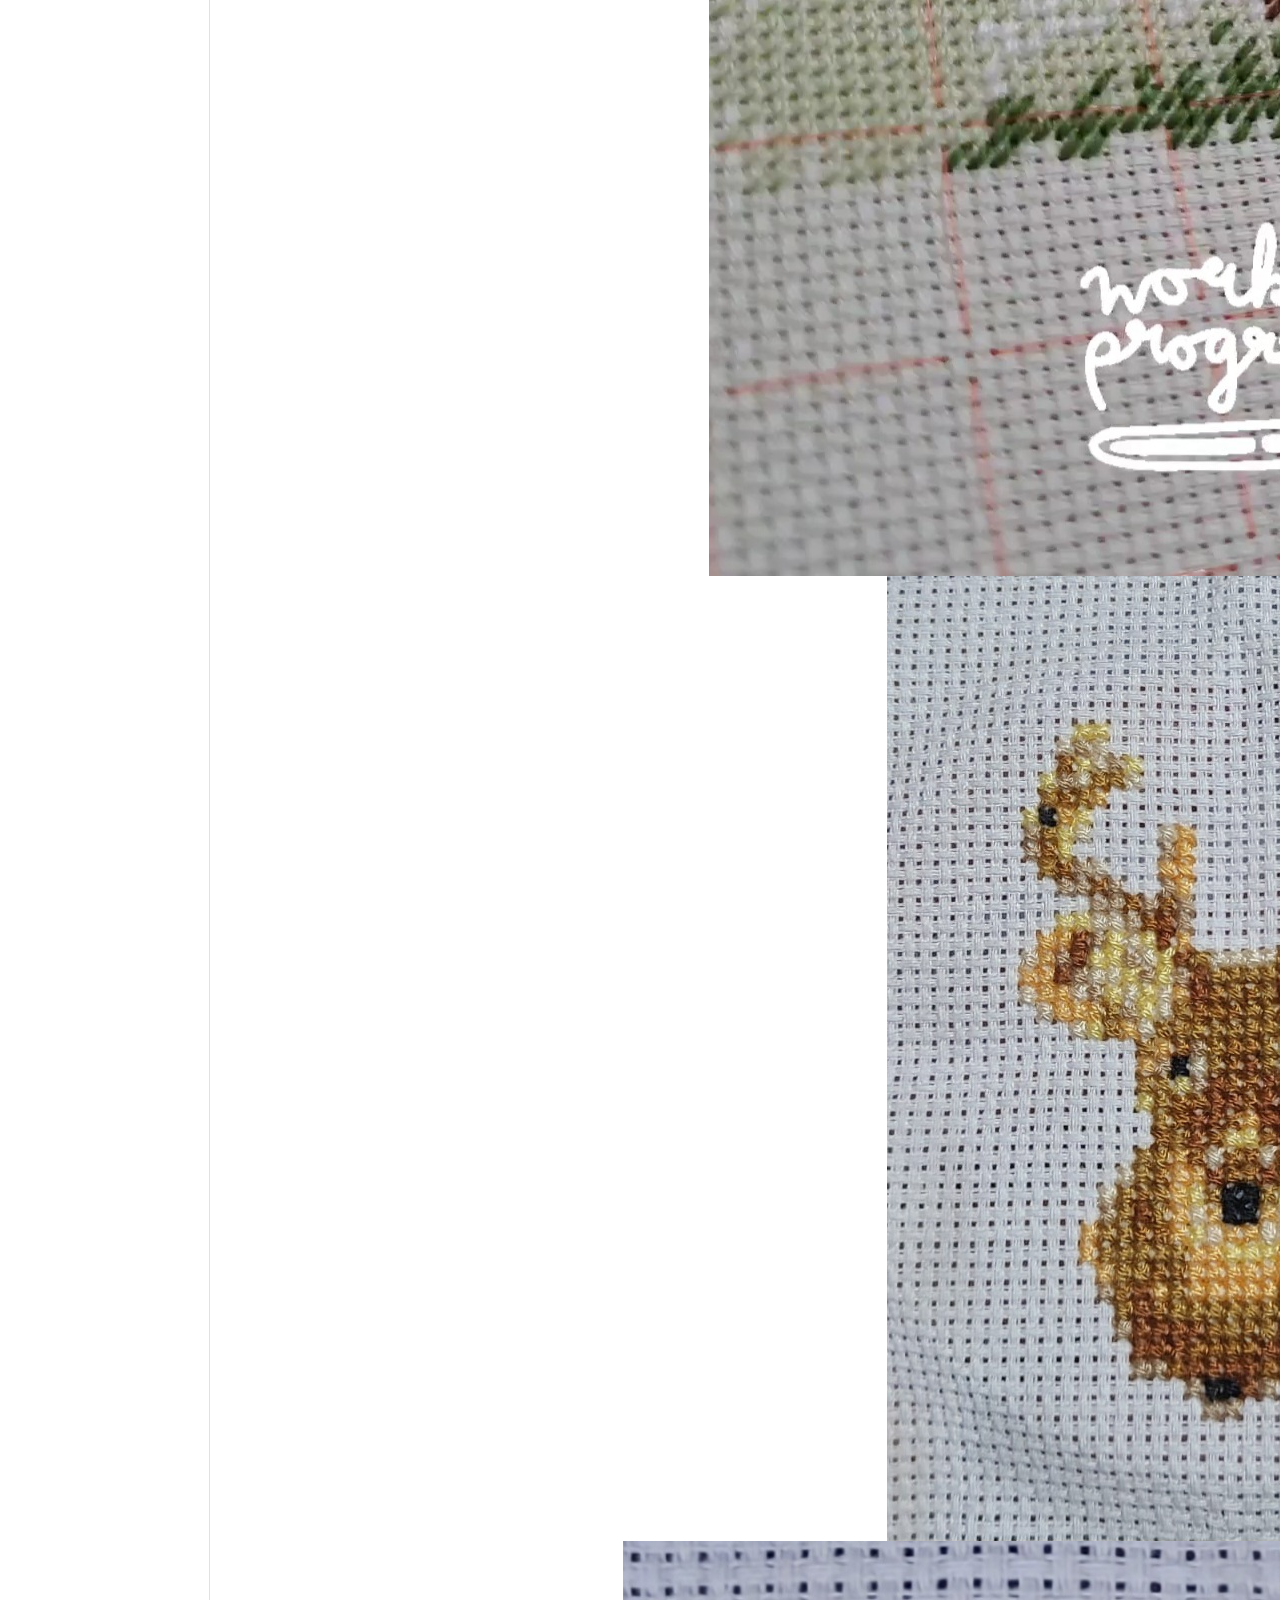
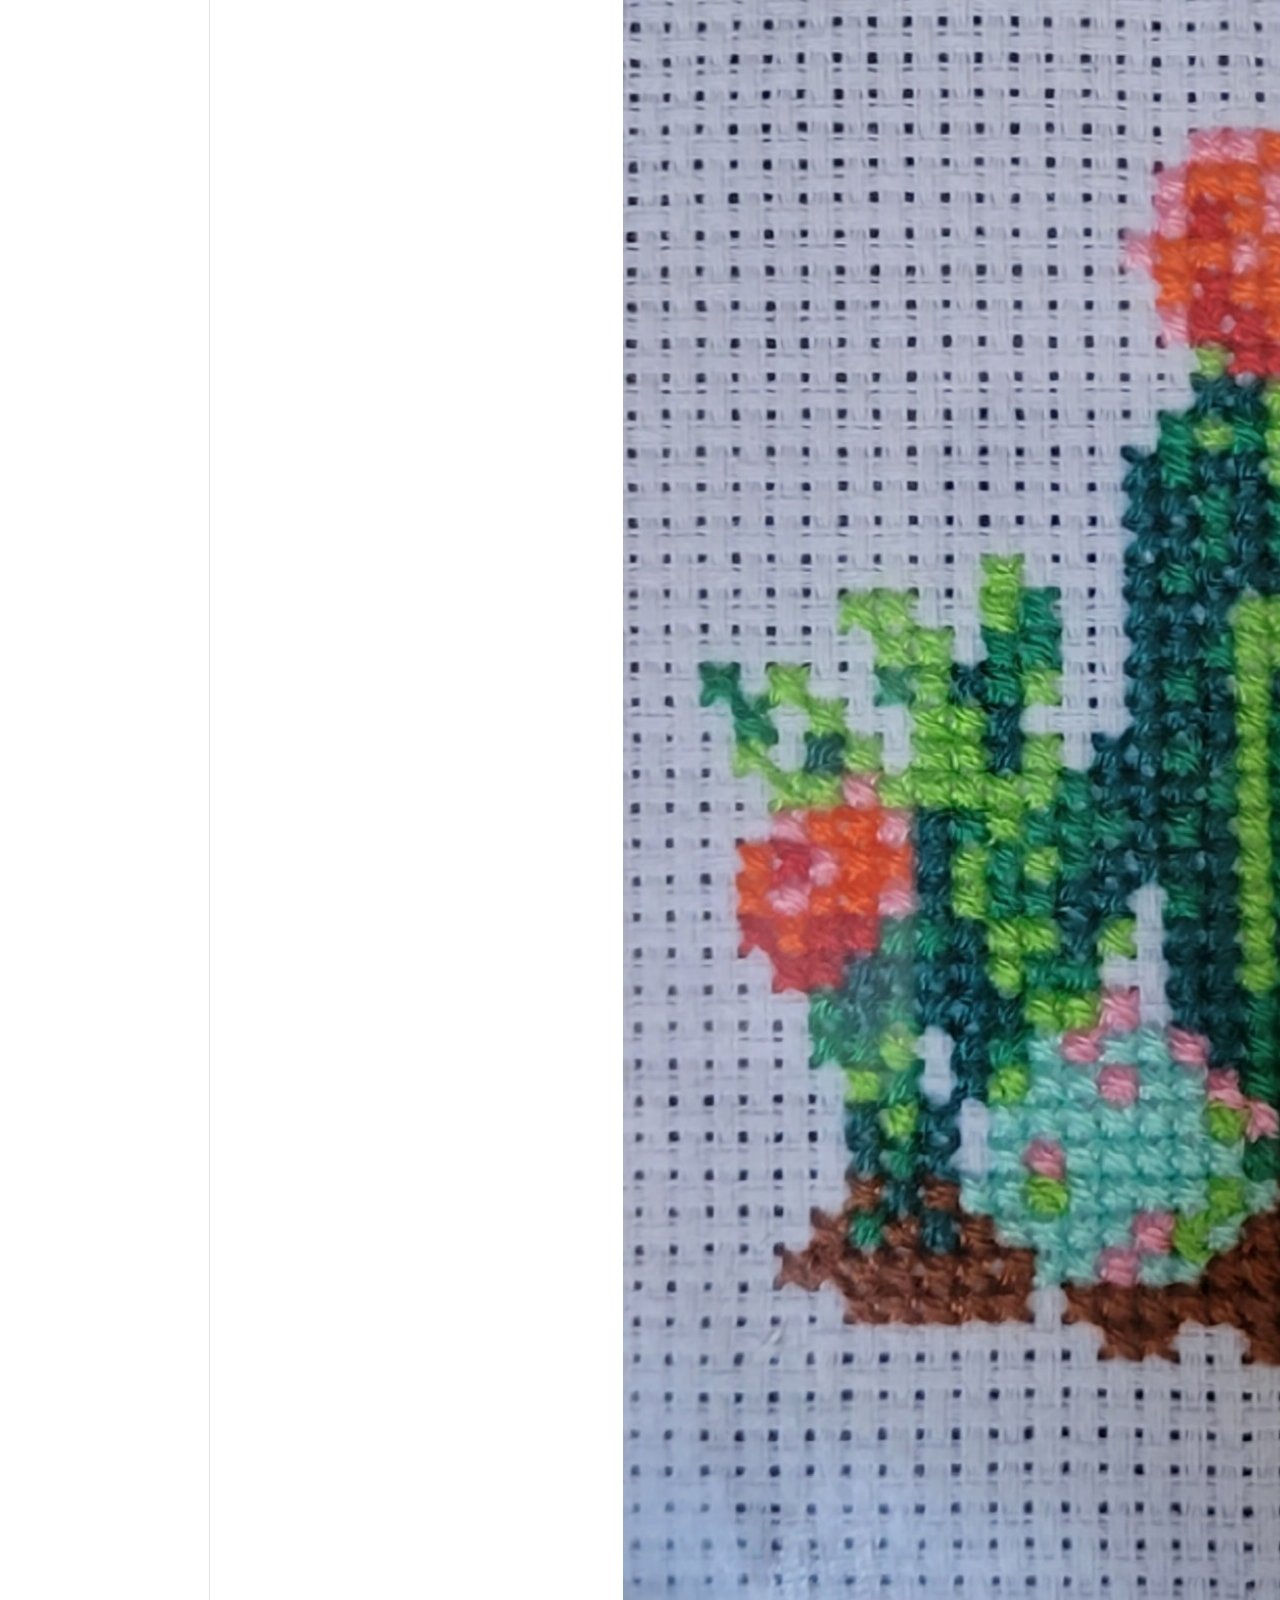
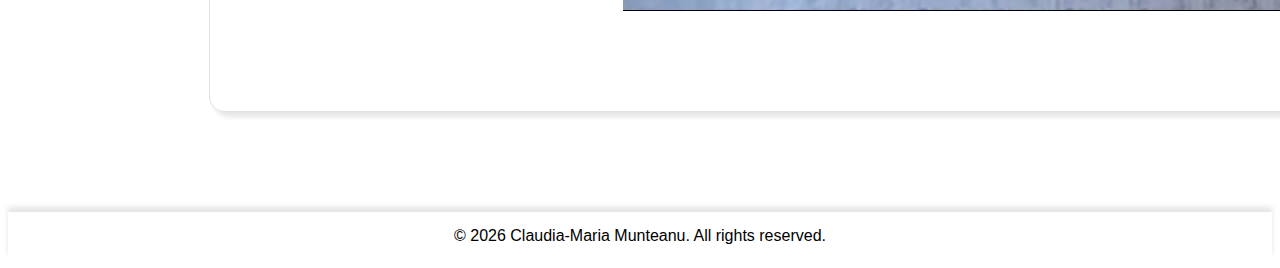
==== commit 27b25398: "Final commit" ====
--- a/about-me/index.html
+++ b/about-me/index.html
@@ -13,7 +13,7 @@
     <title>Claudia-Maria Munteanu</title>
 </head>
 <body class="d-flex flex-column min-vh-100">
-    <nav class="navbar navbar-expand-md">
+    <nav class="navbar navbar-expand-lg">
         <div class="container-fluid">
             <div class="navbar-brand">
                 <img alt="Babeș-Bolyai University" src="../assets/ubb_logo.png">
@@ -156,23 +156,23 @@
                             <p>Over the past year, I have fallen in love with cross-stitch. It is an art form that brings peace and creativity into my life. This intricate form of needlework provides a satisfying outlet for creativity and relaxation.</p> 
                             <p>I have never done cross-stitch before, but it  has become a joy to me. Not only does it look beautiful, but each piece I finish marks a journey marked by patience, hard work, and a love for the process. The sheer joy of witnessing each project come to life is beyond words. With the rhythm of stitching and meticulous attention to detail, cross-stitch has become a great way for me to express myself as well as a break from the hustle and bustle of everyday life.</p>
                             <p>I highly encourage anyone with a love for details and a lot of patience to try this beautiful craft!</p>
-                            <div class="row gy-5">
+                            <div class="first-row row gy-5">
                                 <div class="image col-md">
-                                    <img src="../assets/cross-stitch1.jpg" class="img-fluid" alt="Cross stitching of a flower bouquet", width="300px", height="300px">
+                                    <img src="../assets/cross-stitch1.jpg" class="img-fluid" alt="Cross stitching of a flower bouquet">
                                 </div>
                                 <div class="image col-md">
-                                    <img src="../assets/cross-stitch2.jpg" class="img-fluid" alt="Cross stitching of a flower bouquet", width="300px", height="300px">
+                                    <img src="../assets/cross-stitch2.jpg" class="img-fluid" alt="Cross stitching of a ladybug">
                                 </div>
                             </div>
-                            <div class="row gy-5">
+                            <div class="second-row row gy-5">
                                 <div class="image col-lg-4 col-md-6">
-                                    <img src="../assets/cross-stitch3.jpg" class="img-fluid" alt="Cross stitching of a flower bouquet", width="225px", height="300px">
+                                    <img src="../assets/cross-stitch3.jpg" class="img-fluid" alt="Unfinished cross stitching of a house">
                                 </div>
                                 <div class="image col-lg-4 col-md-6">
-                                    <img src="../assets/cross-stitch4.jpg" class="img-fluid" alt="Cross stitching of a flower bouquet", width="225px", height="300px">
+                                    <img src="../assets/cross-stitch4.jpg" class="img-fluid" alt="Cross stitching of a deer">
                                 </div>
                                 <div class="image col-lg-4 col-md-6">
-                                    <img src="../assets/cross-stitch5.jpg" class="img-fluid" alt="Cross stitching of a flower bouquet", width="225px", height="300px">
+                                    <img src="../assets/cross-stitch5.jpg" class="img-fluid" alt="Cross stitching of a cactus">
                                 </div>
                             </div>
                         </div> 
